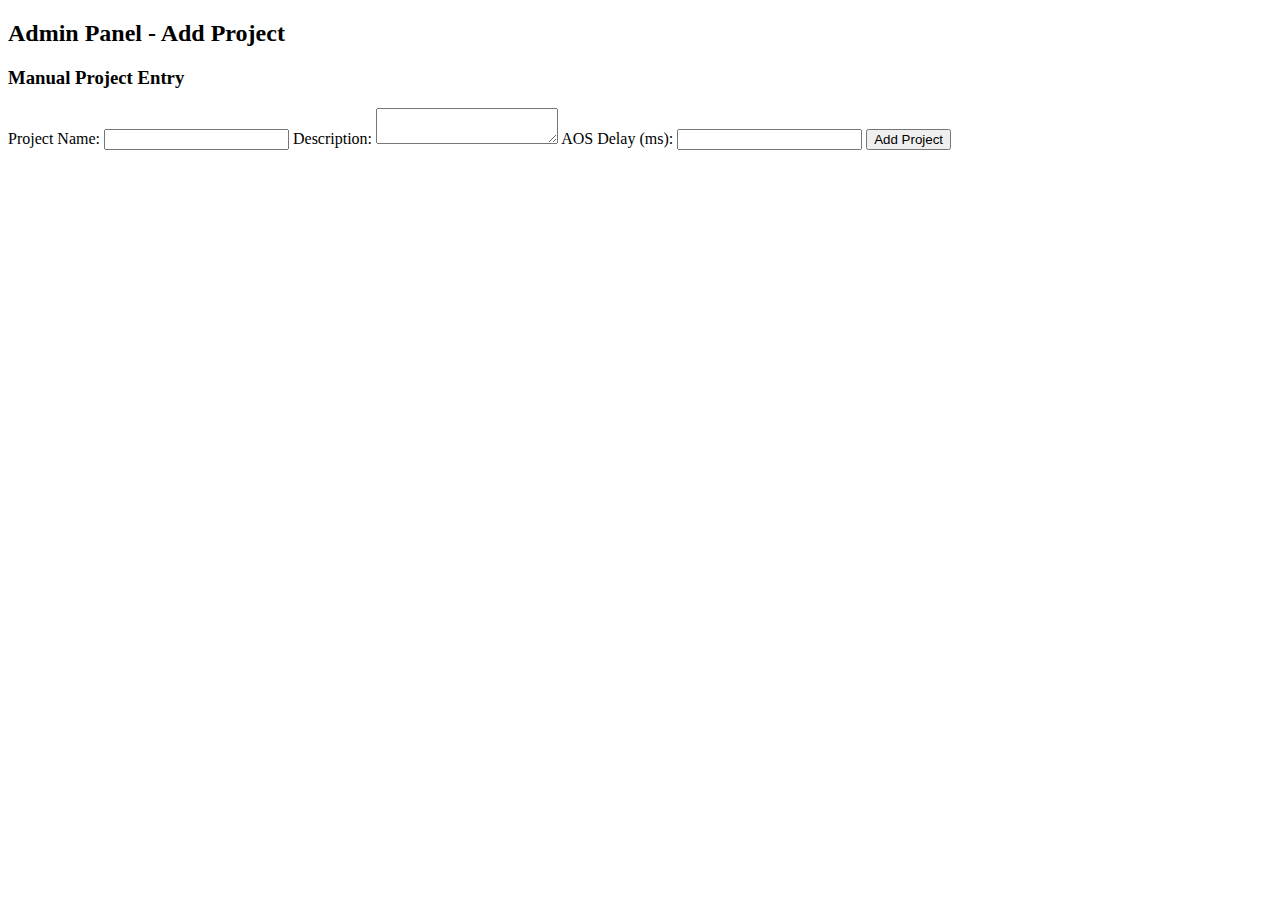
==== admin.html @ da425cac "Create admin.html" ====
<!DOCTYPE html>
<html lang="en">
<head>
    <meta charset="UTF-8">
    <meta name="viewport" content="width=device-width, initial-scale=1.0">
    <title>Admin Panel - Add Project</title>
    <link rel="stylesheet" href="styles.css">
</head>
<body>

<section id="admin-portfolio" class="section">
    <h2>Admin Panel - Add Project</h2>
    
    <!-- Form to Add Project -->
    <div class="manual-entry-section">
        <h3>Manual Project Entry</h3>
        <form id="add-project-form">
            <label for="project-name">Project Name:</label>
            <input type="text" id="project-name" name="project-name" required>

            <label for="project-description">Description:</label>
            <textarea id="project-description" name="project-description" required></textarea>

            <label for="project-aos-delay">AOS Delay (ms):</label>
            <input type="number" id="project-aos-delay" name="project-aos-delay" min="0" step="100">

            <button type="submit">Add Project</button>
        </form>
    </div>

    <!-- Success/Error Message -->
    <div id="message"></div>
</section>

<script>
    document.getElementById('add-project-form').addEventListener('submit', function(event) {
        event.preventDefault();
        
        const projectName = document.getElementById('project-name').value;
        const projectDescription = document.getElementById('project-description').value;
        const projectAOSDelay = document.getElementById('project-aos-delay').value;

        const newProject = {
            name: projectName,
            description: projectDescription,
            aosDelay: projectAOSDelay
        };

        fetch('/projects', {
            method: 'POST',
            headers: {
                'Content-Type': 'application/json'
            },
            body: JSON.stringify(newProject)
        })
        .then(response => response.json())
        .then(data => {
            if (data.message) {
                document.getElementById('message').innerText = data.message;
                document.getElementById('add-project-form').reset();
            } else {
                document.getElementById('message').innerText = 'Error adding project';
            }
        })
        .catch(error => {
            document.getElementById('message').innerText = 'Error: ' + error.message;
        });
    });
</script>

</body>
</html>
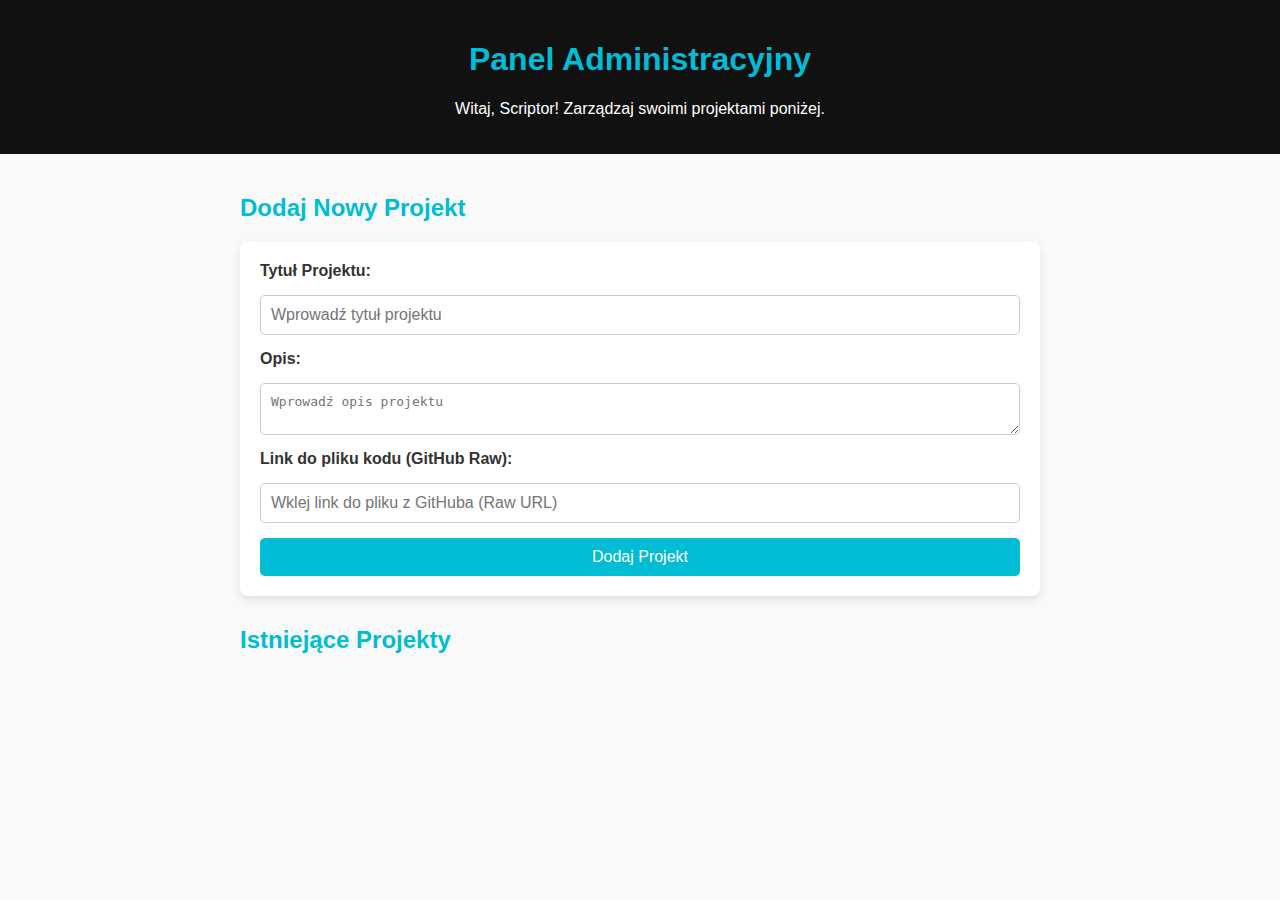
==== commit 0c750911: "1.0.4" ====
--- a/admin.html
+++ b/admin.html
@@ -1,72 +1,38 @@
 <!DOCTYPE html>
-<html lang="en">
+<html lang="pl">
 <head>
     <meta charset="UTF-8">
     <meta name="viewport" content="width=device-width, initial-scale=1.0">
-    <title>Admin Panel - Add Project</title>
-    <link rel="stylesheet" href="styles.css">
+    <title>Panel Administracyjny - Dodawanie Projektów</title>
+    <link rel="stylesheet" href="css/admin-style.css">
 </head>
 <body>
+    <header>
+        <h1>Panel Administracyjny</h1>
+        <p>Witaj, Scriptor! Zarządzaj swoimi projektami poniżej.</p>
+    </header>
+    <main>
+        <section class="add-project">
+            <h2>Dodaj Nowy Projekt</h2>
+            <form id="projectForm">
+                <label for="title">Tytuł Projektu:</label>
+                <input type="text" id="title" name="title" placeholder="Wprowadź tytuł projektu" required>
 
-<section id="admin-portfolio" class="section">
-    <h2>Admin Panel - Add Project</h2>
-    
-    <!-- Form to Add Project -->
-    <div class="manual-entry-section">
-        <h3>Manual Project Entry</h3>
-        <form id="add-project-form">
-            <label for="project-name">Project Name:</label>
-            <input type="text" id="project-name" name="project-name" required>
+                <label for="description">Opis:</label>
+                <textarea id="description" name="description" placeholder="Wprowadź opis projektu" required></textarea>
 
-            <label for="project-description">Description:</label>
-            <textarea id="project-description" name="project-description" required></textarea>
+                <label for="codeUrl">Link do pliku kodu (GitHub Raw):</label>
+                <input type="url" id="codeUrl" name="codeUrl" placeholder="Wklej link do pliku z GitHuba (Raw URL)" required>
 
-            <label for="project-aos-delay">AOS Delay (ms):</label>
-            <input type="number" id="project-aos-delay" name="project-aos-delay" min="0" step="100">
+                <button type="submit">Dodaj Projekt</button>
+            </form>
+        </section>
 
-            <button type="submit">Add Project</button>
-        </form>
-    </div>
-
-    <!-- Success/Error Message -->
-    <div id="message"></div>
-</section>
-
-<script>
-    document.getElementById('add-project-form').addEventListener('submit', function(event) {
-        event.preventDefault();
-        
-        const projectName = document.getElementById('project-name').value;
-        const projectDescription = document.getElementById('project-description').value;
-        const projectAOSDelay = document.getElementById('project-aos-delay').value;
-
-        const newProject = {
-            name: projectName,
-            description: projectDescription,
-            aosDelay: projectAOSDelay
-        };
-
-        fetch('/projects', {
-            method: 'POST',
-            headers: {
-                'Content-Type': 'application/json'
-            },
-            body: JSON.stringify(newProject)
-        })
-        .then(response => response.json())
-        .then(data => {
-            if (data.message) {
-                document.getElementById('message').innerText = data.message;
-                document.getElementById('add-project-form').reset();
-            } else {
-                document.getElementById('message').innerText = 'Error adding project';
-            }
-        })
-        .catch(error => {
-            document.getElementById('message').innerText = 'Error: ' + error.message;
-        });
-    });
-</script>
-
+        <section class="projects-list">
+            <h2>Istniejące Projekty</h2>
+            <ul id="projectList"></ul>
+        </section>
+    </main>
+    <script src="js/admin.js"></script>
 </body>
-</html>+</html>
--- a/css/admin-style.css
+++ b/css/admin-style.css
@@ -0,0 +1,79 @@
+body {
+    font-family: Arial, sans-serif;
+    margin: 0;
+    padding: 0;
+    background-color: #f9f9f9;
+    color: #333;
+}
+
+header {
+    background-color: #111;
+    color: white;
+    text-align: center;
+    padding: 20px;
+}
+
+main {
+    padding: 20px;
+    max-width: 800px;
+    margin: 0 auto;
+}
+
+h1, h2 {
+    color: #00bcd4;
+}
+
+form {
+    display: flex;
+    flex-direction: column;
+    gap: 15px;
+    background: white;
+    padding: 20px;
+    border-radius: 8px;
+    box-shadow: 0 4px 10px rgba(0, 0, 0, 0.1);
+    margin-bottom: 30px;
+}
+
+form label {
+    font-weight: bold;
+}
+
+form input, form textarea, form button {
+    padding: 10px;
+    font-size: 1em;
+    border: 1px solid #ccc;
+    border-radius: 5px;
+}
+
+form button {
+    background-color: #00bcd4;
+    color: white;
+    border: none;
+    cursor: pointer;
+}
+
+form button:hover {
+    background-color: #00796b;
+}
+
+.projects-list ul {
+    list-style-type: none;
+    padding: 0;
+}
+
+.projects-list li {
+    background: white;
+    padding: 15px;
+    margin-bottom: 10px;
+    border-radius: 8px;
+    box-shadow: 0 2px 5px rgba(0, 0, 0, 0.1);
+}
+
+.projects-list pre {
+    background-color: #f4f4f4;
+    padding: 10px;
+    overflow-x: auto;
+    border-radius: 5px;
+    font-family: 'Courier New', Courier, monospace;
+    font-size: 0.9em;
+}
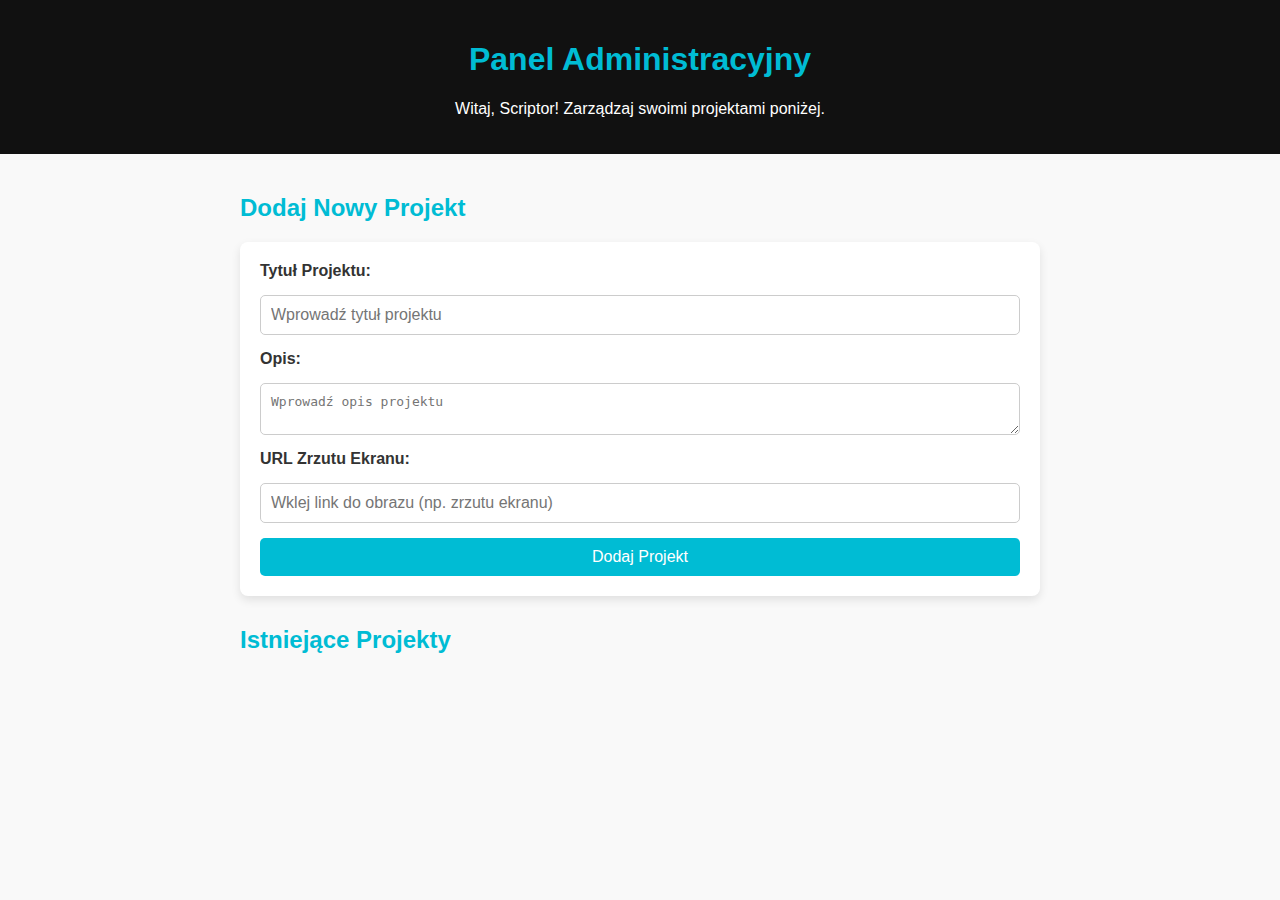
==== commit b845bf14: "1.0.4" ====
--- a/admin.html
+++ b/admin.html
@@ -21,8 +21,8 @@
                 <label for="description">Opis:</label>
                 <textarea id="description" name="description" placeholder="Wprowadź opis projektu" required></textarea>
 
-                <label for="codeUrl">Link do pliku kodu (GitHub Raw):</label>
-                <input type="url" id="codeUrl" name="codeUrl" placeholder="Wklej link do pliku z GitHuba (Raw URL)" required>
+                <label for="imageUrl">URL Zrzutu Ekranu:</label>
+                <input type="url" id="imageUrl" name="imageUrl" placeholder="Wklej link do obrazu (np. zrzutu ekranu)" required>
 
                 <button type="submit">Dodaj Projekt</button>
             </form>
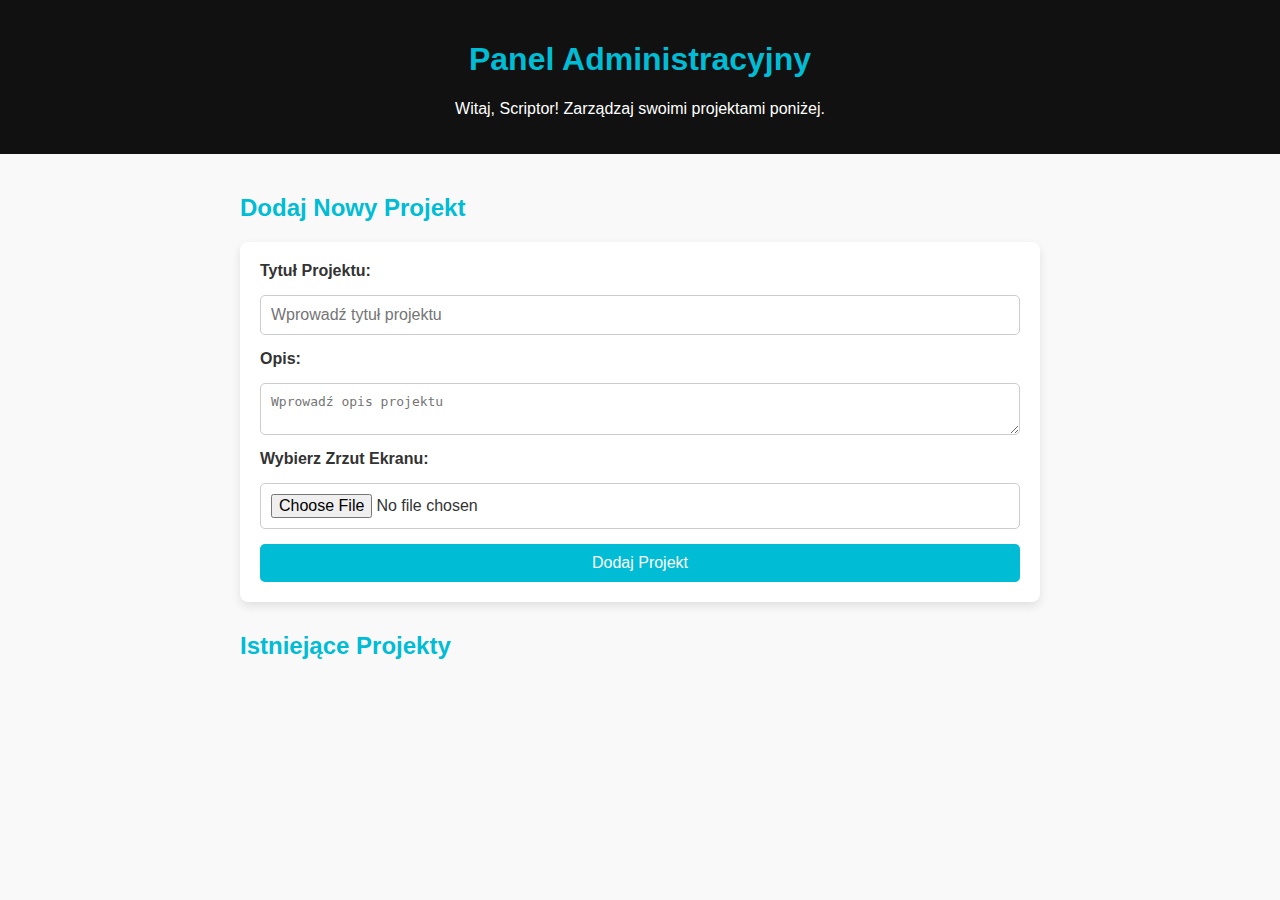
==== commit 0fa76e7c: "1.0.4" ====
--- a/admin.html
+++ b/admin.html
@@ -14,15 +14,15 @@
     <main>
         <section class="add-project">
             <h2>Dodaj Nowy Projekt</h2>
-            <form id="projectForm">
+            <form id="projectForm" action="/upload" method="POST" enctype="multipart/form-data">
                 <label for="title">Tytuł Projektu:</label>
                 <input type="text" id="title" name="title" placeholder="Wprowadź tytuł projektu" required>
 
                 <label for="description">Opis:</label>
                 <textarea id="description" name="description" placeholder="Wprowadź opis projektu" required></textarea>
 
-                <label for="imageUrl">URL Zrzutu Ekranu:</label>
-                <input type="url" id="imageUrl" name="imageUrl" placeholder="Wklej link do obrazu (np. zrzutu ekranu)" required>
+                <label for="imageFile">Wybierz Zrzut Ekranu:</label>
+                <input type="file" id="imageFile" name="imageFile" accept="image/*" required>
 
                 <button type="submit">Dodaj Projekt</button>
             </form>
